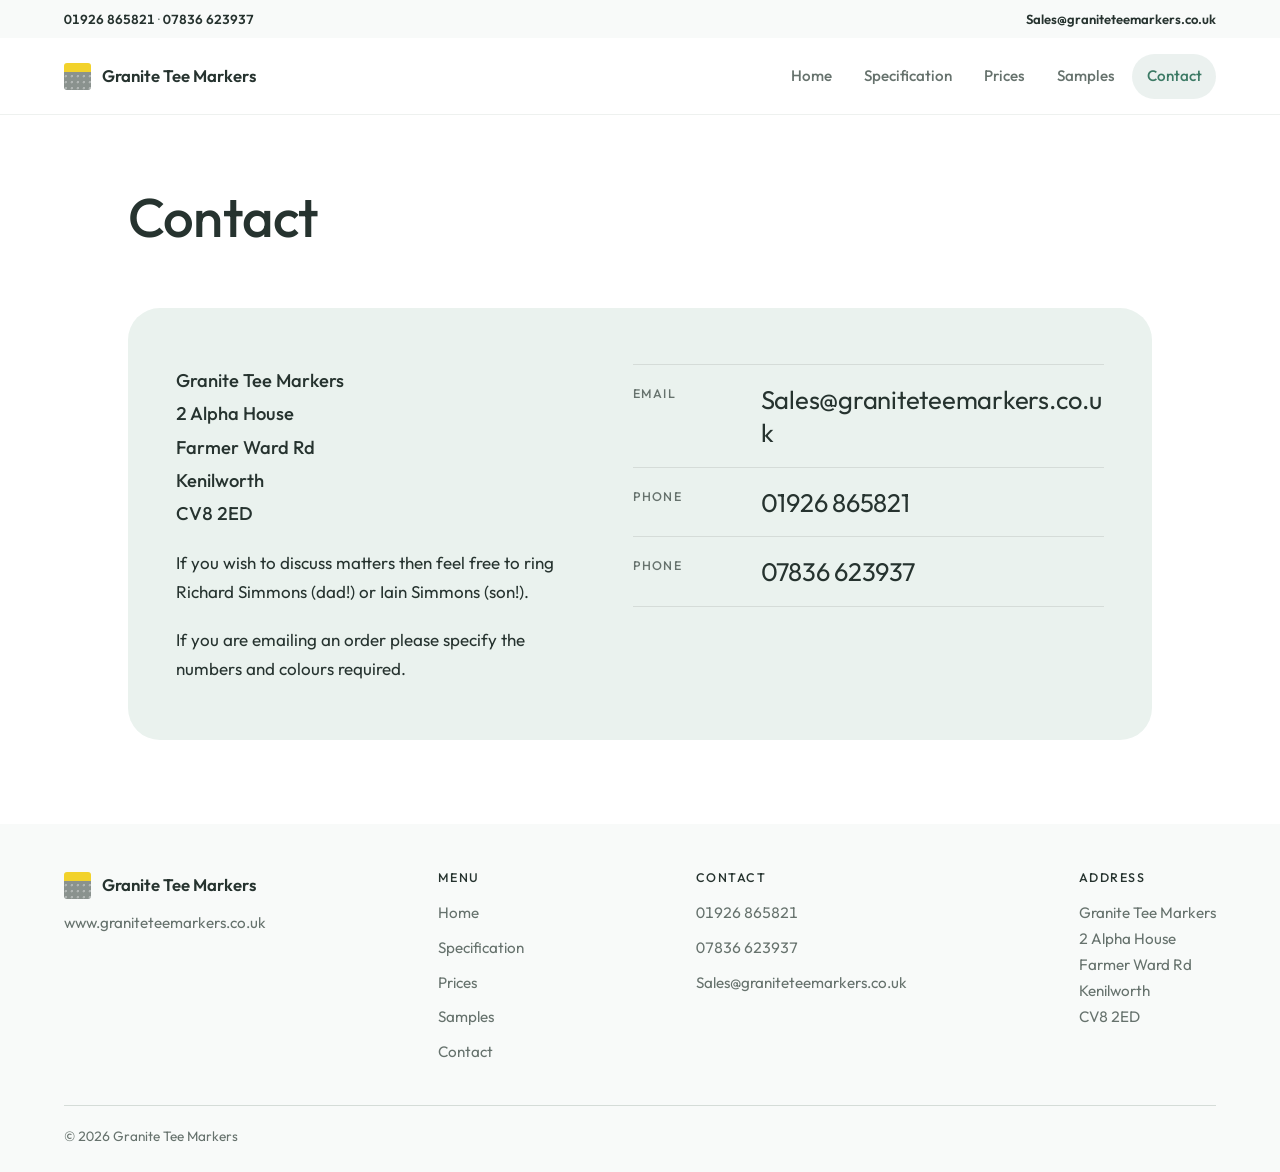
==== contact.html @ 7edc3d74 "Add files via upload" ====
<!doctype html><html lang="en"><head><meta charset="utf-8"><meta name="viewport" content="width=device-width,initial-scale=1,viewport-fit=cover"><title>Contact | Granite Tee Markers</title>
<meta name="description" content="Contact Granite Tee Markers: address, email and telephone. Speak to Richard Simmons or Iain Simmons.">
<meta property="og:title" content="Contact | Granite Tee Markers"><meta property="og:description" content="Contact Granite Tee Markers: address, email and telephone. Speak to Richard Simmons or Iain Simmons."><meta property="og:type" content="website">
<meta property="og:url" content="https://www.graniteteemarkers.co.uk/contact.html"><meta name="twitter:card" content="summary_large_image">
<link rel="preconnect" href="https://fonts.googleapis.com"><link rel="preconnect" href="https://fonts.gstatic.com" crossorigin><link rel="stylesheet" href="https://fonts.googleapis.com/css2?family=Outfit:wght@300;400;500;600&display=swap"><link rel="stylesheet" href="styles.css"></head><body><a class="skip" href="#main">Skip to content</a>
<div class="util"><div class="util-in"><span><a href="tel:01926865821">01926 865821</a> · <a href="tel:07836623937">07836 623937</a></span><a class="mail" href="mailto:Sales@graniteteemarkers.co.uk">Sales@graniteteemarkers.co.uk</a></div></div>
<header class="site-head"><div class="head-in">
<a class="brand" href="index.html" aria-label="Granite Tee Markers, home"><span class="cube" aria-hidden="true"></span><b>Granite Tee Markers</b></a>
<nav class="nav" id="nav" aria-label="Main"><a href="index.html">Home</a><a href="specification.html">Specification</a><a href="prices.html">Prices</a><a href="samples.html">Samples</a><a href="contact.html" aria-current="page">Contact</a></nav>
</div></header><main id="main">
<section class="page-head"><div class="wrap"><div class="in"><h1>Contact</h1></div></div></section>
<section><div class="wrap"><div class="band on-green contact-band"><div class="wrap contact-grid">
<div class="stack">
<address class="addr">Granite Tee Markers<br>2 Alpha House<br>Farmer Ward Rd<br>Kenilworth<br>CV8 2ED</address>
<p>If you wish to discuss matters then feel free to ring Richard Simmons (dad!) or Iain Simmons (son!).</p>
<p>If you are emailing an order please specify the numbers and colours required.</p>
</div>
<div class="contact-list">
<a href="mailto:Sales@graniteteemarkers.co.uk"><span class="k">Email</span><span class="v">Sales@graniteteemarkers.co.uk</span></a>
<a href="tel:01926865821"><span class="k">Phone</span><span class="v">01926 865821</span></a>
<a href="tel:07836623937"><span class="k">Phone</span><span class="v">07836 623937</span></a>
</div>
</div></div></div></section>
</main><footer><div class="wrap foot-grid">
<div class="foot-brand"><a class="brand" href="index.html" aria-label="Granite Tee Markers, home"><span class="cube" aria-hidden="true"></span><b>Granite Tee Markers</b></a>
<p>www.graniteteemarkers.co.uk</p></div>
<nav aria-label="Footer menu"><h2 class="foot-h">Menu</h2><ul><li><a href="index.html">Home</a></li><li><a href="specification.html">Specification</a></li><li><a href="prices.html">Prices</a></li><li><a href="samples.html">Samples</a></li><li><a href="contact.html">Contact</a></li></ul></nav>
<div><h2 class="foot-h">Contact</h2><ul>
<li><a href="tel:01926865821">01926 865821</a></li><li><a href="tel:07836623937">07836 623937</a></li><li><a href="mailto:Sales@graniteteemarkers.co.uk">Sales@graniteteemarkers.co.uk</a></li></ul></div>
<div><h2 class="foot-h">Address</h2><p class="foot-addr">Granite Tee Markers<br>2 Alpha House<br>Farmer Ward Rd<br>Kenilworth<br>CV8 2ED</p></div>
</div>
<div class="wrap copy">© 2026 Granite Tee Markers</div></footer><script src="site.js"></script></body></html>
---- styles.css ----
/* Layout concept: white, airy page with a thin contact bar, soft rounded cards and pill buttons; small, quiet photography.
   The painted granite cube remains the one recurring motif. */
:root{
  --bg:#FFFFFF; --surface:#F8FAF9; --fg:#26332F; --muted:#66726D;
  --line:#EEF1EF; --line-strong:#D5DCD8;
  --green:#EAF2EE; --green-fg:#26332F;
  --accent:#3C7A65; --btn:#3C7A65; --btn-fg:#FFFFFF;
  --granite:#8A928E;
  --paint-white:#F6F6F2; --paint-yellow:#F2D22B; --paint-red:#C9322F; --paint-blue:#2457C5;
  --err:#A3261F;
  --shadow:0 2px 6px rgba(38,51,47,.03),0 18px 40px rgba(38,51,47,.06);
  --font-display:"Outfit",system-ui,-apple-system,"Segoe UI",sans-serif;
  --font-body:"Outfit",system-ui,-apple-system,"Segoe UI",sans-serif;
  --font-mono:"Outfit",system-ui,-apple-system,"Segoe UI",sans-serif;
}
*{box-sizing:border-box}
html{scroll-behavior:smooth;scroll-padding-top:5.5rem}
@media (prefers-reduced-motion:reduce){html{scroll-behavior:auto}*{animation:none!important;transition:none!important}}
body{background:var(--bg);color:var(--fg);font:400 1.0625rem/1.65 var(--font-body);margin:0;padding-inline:1rem}
img{display:block;max-width:100%;height:auto}
a{color:var(--accent);text-underline-offset:.18em}
:focus-visible{outline:3px solid var(--accent);outline-offset:3px;border-radius:2px}
h1,h2,h3{font-family:var(--font-display);font-weight:400;line-height:1.12;text-wrap:balance;margin:0}
h1{font-size:clamp(2.2rem,5.5vw,3.8rem);letter-spacing:-.01em}
h2{font-size:clamp(1.8rem,3.6vw,2.6rem)}
h3{font-size:1.25rem}
p{margin:0}
.wrap{max-width:72rem;margin-inline:auto}
.eyebrow{font:500 .78rem/1 var(--font-mono);letter-spacing:.14em;text-transform:uppercase;color:var(--muted)}
.lede{font-size:1.2rem;color:var(--muted);max-width:34rem}
section{padding-block:clamp(3.5rem,8vw,6.5rem)}
.skip{position:absolute;left:-999px;top:0;background:var(--btn);color:var(--btn-fg);padding:.6rem 1rem;z-index:50}
.skip:focus{left:1rem;top:1rem}

/* buttons */
.btn{display:inline-flex;align-items:center;justify-content:center;gap:.5rem;min-height:3rem;padding:.7rem 1.4rem;border-radius:2px;font:600 1rem/1.2 var(--font-body);text-decoration:none;border:2px solid var(--btn);background:var(--btn);color:var(--btn-fg);cursor:pointer;transition:transform .15s}
.btn:hover{transform:translateY(-1px)}
.btn.ghost{background:transparent;color:var(--fg);border-color:var(--fg)}
.btn.small{min-height:2.5rem;padding:.4rem 1rem;font-size:.95rem}
.on-green .btn{background:var(--green-fg);color:var(--green);border-color:var(--green-fg)}
.on-green .btn.ghost{background:transparent;color:var(--green-fg);border-color:var(--green-fg)}

/* header */
.site-head{position:sticky;top:env(safe-area-inset-top,0px);z-index:20;margin-inline:-1rem;padding-inline:1rem;background:var(--bg);border-bottom:1px solid var(--line)}
.head-in{display:flex;align-items:center;gap:1rem;min-height:4.25rem;max-width:72rem;margin-inline:auto}
.brand{display:flex;align-items:center;gap:.7rem;text-decoration:none;color:var(--fg);margin-right:auto;min-width:0}
.cube{--cap:var(--paint-yellow);flex:none;width:1.7rem;height:1.7rem;background:
  radial-gradient(circle at 30% 70%,#ffffff55 0 1px,transparent 1.5px) 0 0/6px 6px,var(--granite);
  border-top:.6rem solid var(--cap);border-radius:2px}
.brand b{font:400 1.1rem/1.1 var(--font-display);letter-spacing:.01em}
.nav{display:flex;gap:1.5rem;align-items:center}
.nav a{color:var(--fg);text-decoration:none;font-weight:500;font-size:.98rem;padding-block:.5rem}
.nav a:hover{text-decoration:underline;text-underline-offset:.3em}
.menu-btn{display:none;min-height:2.5rem;padding:.3rem .8rem;background:transparent;color:var(--fg);border:1px solid var(--line);border-radius:2px;font:600 .95rem var(--font-body);cursor:pointer}
@media (max-width:64rem){
  .menu-btn{display:inline-block}
  .nav{position:absolute;left:0;right:0;top:100%;background:var(--bg);border-bottom:1px solid var(--line);flex-direction:column;align-items:stretch;gap:0;padding:.5rem 1rem 1rem;display:none}
  .nav.open{display:flex}
  .nav a{padding:.8rem 0;border-bottom:1px solid var(--line)}
  .head-cta .long{display:none}
}
@media (min-width:64.01rem){.head-cta .short{display:none}}

/* hero */
.hero{padding-block:clamp(2.5rem,6vw,4.5rem) clamp(3rem,6vw,5rem)}
.hero-grid{display:grid;grid-template-columns:minmax(0,5fr) minmax(0,7fr);gap:clamp(1.5rem,4vw,3.5rem);align-items:center}
.hero-copy{display:flex;flex-direction:column;gap:1.5rem}
.hero-copy .actions{display:flex;flex-wrap:wrap;gap:.75rem}
.hero-fig{margin:0}
.hero-fig img{width:100%;aspect-ratio:4/3;object-fit:cover;border-radius:2px}
figcaption{font:400 .85rem/1.4 var(--font-mono);color:var(--muted);margin-top:.6rem}
.hero-contact{display:flex;flex-wrap:wrap;gap:.4rem 1.5rem;font:500 .95rem var(--font-mono)}
.hero-contact a{color:var(--fg)}
@media (max-width:52rem){.hero-grid{grid-template-columns:minmax(0,1fr)}}

/* intro */
.intro-grid{display:grid;grid-template-columns:minmax(0,6fr) minmax(0,5fr);gap:clamp(2rem,5vw,5rem);align-items:start}
.intro-grid .text{display:flex;flex-direction:column;gap:1.2rem;max-width:36rem}
.dim{border:1px solid var(--line);background:var(--surface);padding:1.6rem;display:flex;flex-direction:column;gap:1rem}
.dim .big{font:500 clamp(1.7rem,3.5vw,2.4rem)/1.1 var(--font-mono);letter-spacing:-.02em}
.dim .cubes{display:flex;gap:.9rem;align-items:flex-end}
.dim .cube{width:2.6rem;height:2.6rem;border-top-width:.9rem}
@media (max-width:52rem){.intro-grid{grid-template-columns:minmax(0,1fr)}}

/* benefits */
.head-block{display:flex;flex-direction:column;gap:.9rem;margin-bottom:2.5rem;max-width:40rem}
.benefits{list-style:none;margin:0;padding:0;border-top:1px solid var(--fg)}
.benefits li{display:grid;grid-template-columns:minmax(0,4fr) minmax(0,7fr);gap:1rem 3rem;padding-block:1.4rem;border-bottom:1px solid var(--line)}
.benefits h3{font-size:1.35rem}
.benefits p{color:var(--muted);max-width:38rem}
@media (max-width:44rem){.benefits li{grid-template-columns:minmax(0,1fr);gap:.4rem}}

/* colours */
.swatches{display:grid;grid-template-columns:repeat(4,minmax(0,1fr));gap:1rem;list-style:none;margin:0;padding:0}
.sw{background:var(--surface);border:1px solid var(--line);display:flex;flex-direction:column}
.sw .pic{aspect-ratio:1;overflow:hidden;background:var(--line);position:relative}
.sw .pic img{width:100%;height:100%;object-fit:cover}
.sw .meta{padding:1rem;display:flex;flex-direction:column;gap:.3rem}
.sw .name{display:flex;align-items:center;gap:.6rem;font-weight:700}
.chip{width:1rem;height:1rem;border-radius:50%;border:1px solid var(--fg);flex:none}
.sw small{color:var(--muted);font-size:.9rem;line-height:1.4}
.ph{display:flex;align-items:center;justify-content:center;text-align:center;padding:1rem;height:100%;color:var(--muted);font:400 .85rem/1.4 var(--font-mono);background:
  repeating-linear-gradient(135deg,transparent 0 10px,color-mix(in srgb,var(--line) 70%,transparent) 10px 11px),var(--surface);border:1.5px dashed var(--granite)}
.note{margin-top:1.5rem;color:var(--muted);font-size:.98rem}
@media (max-width:60rem){.swatches{grid-template-columns:repeat(2,minmax(0,1fr))}}

/* gallery */
.gallery{display:grid;grid-template-columns:minmax(0,7fr) minmax(0,5fr);gap:1rem}
.gallery figure{margin:0;display:flex;flex-direction:column}
.gallery .frame{aspect-ratio:4/3;overflow:hidden;background:var(--line)}
.gallery .frame img{width:100%;height:100%;object-fit:cover}
.gallery .stack{display:grid;gap:1rem;grid-template-rows:1fr 1fr}
.gallery .stack .frame{aspect-ratio:auto;height:100%;min-height:12rem}
@media (max-width:48rem){.gallery{grid-template-columns:minmax(0,1fr)}}

/* more than */
.band{background:var(--green);color:var(--green-fg);margin-inline:-1rem;padding-inline:1rem}
.band .eyebrow{color:color-mix(in srgb,var(--green-fg) 70%,transparent)}
.band-grid{display:grid;grid-template-columns:minmax(0,5fr) minmax(0,6fr);gap:clamp(2rem,5vw,4rem);align-items:center}
.band p{max-width:32rem}
.band .stack{display:flex;flex-direction:column;gap:1.2rem}
.band .ph{background:repeating-linear-gradient(135deg,transparent 0 10px,#ffffff14 10px 11px),#0D2B23;border-color:#6E8C80;color:#C2D3CB;aspect-ratio:4/3}
@media (max-width:52rem){.band-grid{grid-template-columns:minmax(0,1fr)}}

/* pricing */
.price-grid{display:grid;grid-template-columns:minmax(0,5fr) minmax(0,6fr);gap:clamp(1.5rem,4vw,3rem);align-items:start}
dl.spec{margin:0;border-top:1px solid var(--fg)}
dl.spec div{display:grid;grid-template-columns:minmax(0,9rem) minmax(0,1fr);gap:1rem;padding-block:1rem;border-bottom:1px solid var(--line)}
dl.spec dt{font:500 .78rem/1.6 var(--font-mono);letter-spacing:.1em;text-transform:uppercase;color:var(--muted)}
dl.spec dd{margin:0}
.panel{background:var(--surface);border:1px solid var(--line);padding:clamp(1.2rem,3vw,2rem);display:flex;flex-direction:column;gap:1.4rem}
.single{display:flex;align-items:baseline;justify-content:space-between;gap:1rem;flex-wrap:wrap;border-bottom:1px solid var(--line);padding-bottom:1.2rem}
.single .amt{font:400 3rem/1 var(--font-display)}
.single span{color:var(--muted)}
.tbl-wrap{overflow-x:auto}
table{width:100%;border-collapse:collapse;font-variant-numeric:tabular-nums;min-width:20rem}
caption{text-align:left;font:500 .78rem/1.6 var(--font-mono);letter-spacing:.1em;text-transform:uppercase;color:var(--muted);padding-bottom:.6rem}
th,td{padding:.6rem .4rem;text-align:left;border-bottom:1px solid var(--line)}
td.n,th.n{text-align:right;font-family:var(--font-mono)}
tfoot td{font-weight:700;border-bottom:0;border-top:2px solid var(--fg)}
.small-note{font-size:.92rem;color:var(--muted)}
@media (max-width:52rem){.price-grid{grid-template-columns:minmax(0,1fr)}}

/* forms */
.forms{display:grid;grid-template-columns:repeat(2,minmax(0,1fr));gap:1.25rem;align-items:start}
.card-form{background:var(--surface);border:1px solid var(--line);padding:clamp(1.2rem,3vw,2rem);display:flex;flex-direction:column;gap:1.1rem}
.card-form .sub{color:var(--muted);font-size:.98rem}
.field{display:flex;flex-direction:column;gap:.35rem}
label,legend{font-weight:600;font-size:.95rem}
.req{color:var(--muted);font-weight:400}
input[type=text],input[type=email],input[type=tel],input[type=number],textarea{width:100%;min-height:3rem;padding:.65rem .8rem;font:400 1rem var(--font-body);color:var(--fg);background:var(--bg);border:1.5px solid var(--granite);border-radius:2px}
textarea{min-height:6rem;resize:vertical}
input[aria-invalid=true],textarea[aria-invalid=true]{border-color:var(--err);border-width:2px}
.err{color:var(--err);font-size:.9rem;font-weight:500}
fieldset{border:0;padding:0;margin:0;min-width:0}
.checks{display:grid;grid-template-columns:repeat(auto-fit,minmax(8rem,1fr));gap:.5rem;margin-top:.4rem}
.checks label{display:flex;align-items:center;gap:.6rem;min-height:3rem;padding:.4rem .7rem;border:1.5px solid var(--granite);border-radius:2px;font-weight:500;background:var(--bg);cursor:pointer}
.checks input{width:1.25rem;height:1.25rem;accent-color:var(--accent);margin:0}
.summary{border:2px solid var(--err);padding:.8rem 1rem;color:var(--err);font-size:.95rem}
.summary ul{margin:.4rem 0 0;padding-left:1.2rem}
.result{display:flex;flex-direction:column;gap:1rem}
.result pre{margin:0;white-space:pre-wrap;overflow-wrap:anywhere;font:400 .88rem/1.55 var(--font-mono);background:var(--bg);border:1px solid var(--line);padding:1rem}
.result .row{display:flex;flex-wrap:wrap;gap:.6rem}
@media (max-width:60rem){.forms{grid-template-columns:minmax(0,1fr)}}

/* contact + footer */
.contact-grid{display:grid;grid-template-columns:minmax(0,5fr) minmax(0,6fr);gap:clamp(2rem,5vw,4rem);align-items:start}
.contact-list{display:flex;flex-direction:column;border-top:1px solid var(--green-fg)}
.contact-list a,.contact-list div{display:grid;grid-template-columns:minmax(0,7rem) minmax(0,1fr);gap:1rem;padding-block:1.1rem;border-bottom:1px solid color-mix(in srgb,var(--green-fg) 35%,transparent);color:var(--green-fg);text-decoration:none}
.contact-list .k{font:500 .78rem/1.8 var(--font-mono);letter-spacing:.1em;text-transform:uppercase;opacity:.75}
.contact-list .v{font:400 clamp(1.15rem,3vw,1.6rem)/1.3 var(--font-display);overflow-wrap:anywhere}
.contact-list a:hover .v{text-decoration:underline;text-underline-offset:.2em}
.band .on-green-actions{display:flex;flex-wrap:wrap;gap:.75rem}
@media (max-width:52rem){.contact-grid{grid-template-columns:minmax(0,1fr)}}
footer{padding-block:2rem;color:var(--muted);font-size:.92rem}
footer .wrap{display:flex;flex-wrap:wrap;gap:.5rem 2rem;justify-content:space-between}

:root,:root[data-theme="dark"]{color-scheme:light}
.tint{background:var(--surface);margin-inline:-1rem;padding-inline:1rem;border-block:1px solid var(--line)}
.page-head{padding-block:clamp(2.5rem,6vw,4.5rem) 0}
.page-head .in{display:flex;flex-direction:column;gap:1.1rem;max-width:44rem}
.prose{display:flex;flex-direction:column;gap:1.2rem;max-width:38rem}
.statement{font:400 clamp(1.7rem,3.8vw,2.7rem)/1.18 var(--font-display);max-width:42rem;text-wrap:balance}
.fig{margin:0}
.fig .frame{aspect-ratio:4/3;overflow:hidden;background:var(--line)}
.fig .frame img{width:100%;height:100%;object-fit:cover}
.journey{list-style:none;margin:0;padding:0;border-top:1px solid var(--fg)}
.journey a{display:grid;grid-template-columns:3rem minmax(0,4fr) minmax(0,7fr) 1.5rem;gap:.5rem 1.5rem;align-items:baseline;padding-block:1.3rem;border-bottom:1px solid var(--line);text-decoration:none;color:var(--fg)}
.journey a:hover h3{text-decoration:underline;text-underline-offset:.2em}
.journey .n{font:500 .85rem var(--font-mono);color:var(--muted)}
.journey p{color:var(--muted)}
.journey .arr{color:var(--accent);font-weight:700}
@media (max-width:44rem){.journey a{grid-template-columns:2.2rem minmax(0,1fr)}.journey p{grid-column:2}.journey .arr{display:none}}
.pager{display:flex;justify-content:space-between;gap:1rem;flex-wrap:wrap;border-top:1px solid var(--fg);margin-top:clamp(3rem,6vw,5rem);padding-block:1.5rem 0}
.pager a{display:flex;flex-direction:column;gap:.25rem;text-decoration:none;color:var(--fg);min-width:0}
.pager .k{font:500 .78rem var(--font-mono);letter-spacing:.1em;text-transform:uppercase;color:var(--muted)}
.pager .t{font:400 1.4rem/1.2 var(--font-display)}
.pager a:hover .t{text-decoration:underline;text-underline-offset:.2em}
.pager .next{text-align:right;margin-left:auto}
.points{list-style:none;margin:0;padding:0;border-top:1px solid var(--fg)}
.points li{padding-block:1rem;border-bottom:1px solid var(--line);font-weight:600;display:flex;gap:.8rem;align-items:baseline}
.points li::before{content:"";flex:none;width:.7rem;height:.7rem;background:var(--granite);border-top:.25rem solid var(--paint-yellow);translate:0 .05rem}
.foot-nav{display:flex;flex-wrap:wrap;gap:.3rem 1.4rem}
.foot-nav a{color:var(--muted)}
section.tight{padding-block:clamp(2.5rem,6vw,4.5rem)}

/* ---- soft modern overrides ---- */
body{font-size:1rem;line-height:1.7;font-variant-numeric:tabular-nums}
h1,h2,h3{font-weight:700;letter-spacing:-.02em;line-height:1.15}
h1{font-size:clamp(2rem,4.6vw,3.2rem)}
h2{font-size:clamp(1.5rem,3vw,2.05rem)}
h3{font-size:1.15rem}
.lede{font-size:1.1rem}
.eyebrow{font:600 .75rem/1 var(--font-body);letter-spacing:.1em;color:var(--accent)}
.btn{border:0;border-radius:999px;min-height:3rem;padding:.7rem 1.6rem;font-weight:600;box-shadow:0 1px 2px rgba(18,36,30,.12)}
.btn.small{min-height:2.6rem;padding:.4rem 1.2rem}
.btn.ghost{background:transparent;color:var(--fg);border:1.5px solid var(--line-strong);box-shadow:none}
.on-green .btn{background:var(--green-fg);color:var(--green)}
.on-green .btn.ghost{background:transparent;color:var(--green-fg);border:1.5px solid color-mix(in srgb,var(--green-fg) 55%,transparent)}
.util{background:var(--surface);margin-inline:-1rem;padding-inline:1rem;font-size:.85rem;color:var(--muted)}
.util-in{max-width:72rem;margin-inline:auto;display:flex;justify-content:space-between;align-items:center;gap:.5rem 1rem;flex-wrap:wrap;min-height:2.4rem}
.util a{color:var(--fg);font-weight:600;text-decoration:none}
.util a:hover{text-decoration:underline}
@media (max-width:40rem){.util a.mail{display:none}}
.site-head{border-bottom:1px solid var(--line)}
.brand b{font:800 1.05rem/1.1 var(--font-display);letter-spacing:-.01em}
.nav a{font-weight:600;font-size:.95rem;color:var(--muted);text-decoration:none}
.nav a:hover,.nav a[aria-current=page]{color:var(--fg);text-decoration:none}
.nav a[aria-current=page]{box-shadow:inset 0 -2px 0 var(--accent)}
.cube{border-radius:3px}
.hero{padding-block:clamp(2rem,5vw,3.5rem) clamp(2rem,5vw,3.5rem)}
.hero-grid{grid-template-columns:minmax(0,7fr) minmax(0,4fr);gap:clamp(1.5rem,4vw,4rem)}
.hero-fig img{aspect-ratio:1/1;object-fit:cover;object-position:42% 66%;border-radius:24px;box-shadow:var(--shadow)}
.hero-fig figcaption{font:400 .8rem/1.4 var(--font-body);color:var(--muted)}
figcaption{font:400 .8rem/1.4 var(--font-body);color:var(--muted)}
@media (max-width:52rem){.hero-grid{grid-template-columns:minmax(0,1fr)}.hero-fig{max-width:22rem}}
.tint{background:var(--surface);max-width:76rem;margin-inline:auto;border:0;border-radius:28px;padding-inline:clamp(1rem,4vw,3rem)}
.band{background:var(--green);max-width:76rem;margin-inline:auto;border-radius:28px;padding-inline:clamp(1rem,4vw,3rem)}
.dim{background:var(--surface);border:0;border-radius:20px}
.tint .dim{background:var(--bg)}
.dim .big{font-weight:700;letter-spacing:-.02em}
.panel,.card-form{background:var(--bg);border:1px solid var(--line);border-radius:24px;box-shadow:var(--shadow)}
.single .amt{font-weight:700;letter-spacing:-.02em}
.single{border-bottom-color:var(--line)}
tfoot td{border-top:2px solid var(--fg)}
caption,dl.spec dt{font:600 .75rem/1.6 var(--font-body);letter-spacing:.1em;color:var(--muted)}
dl.spec{background:var(--bg);border:1px solid var(--line);border-radius:20px;padding:.25rem 1.4rem}
dl.spec div:last-child{border-bottom:0}
.statement{font-weight:700;letter-spacing:-.025em}
.points{border:0;display:grid;grid-template-columns:repeat(auto-fit,minmax(15rem,1fr));gap:.75rem}
.points li{background:var(--bg);border:1px solid var(--line);border-radius:16px;padding:1.1rem 1.2rem}
.sw{background:var(--bg);border:1px solid var(--line);border-radius:20px;overflow:hidden;box-shadow:var(--shadow)}
.sw .pic{aspect-ratio:16/10}
.fig .frame,.gallery .frame{border-radius:20px;aspect-ratio:3/2}
.fig{max-width:30rem}
.ph{border:0;border-radius:20px;background:var(--surface);color:var(--muted);font:500 .8rem/1.5 var(--font-body)}
.sw .pic .ph{border-radius:0}
.band .ph{background:color-mix(in srgb,var(--green-fg) 9%,var(--green));color:color-mix(in srgb,var(--green-fg) 75%,transparent);aspect-ratio:3/2;max-width:26rem}
.band .eyebrow{color:color-mix(in srgb,var(--green-fg) 72%,transparent)}
.journey{border:0;display:grid;grid-template-columns:repeat(4,minmax(0,1fr));gap:1rem}
.journey a{display:flex;flex-direction:column;align-items:flex-start;gap:.6rem;height:100%;padding:1.4rem;border:1px solid var(--line);border-radius:20px;background:var(--bg);box-shadow:var(--shadow);transition:transform .15s}
.journey a:hover{transform:translateY(-2px)}
.journey .n{font:700 .8rem var(--font-body);color:var(--accent)}
.journey .arr{display:inline;margin-top:auto}
@media (max-width:64rem){.journey{grid-template-columns:repeat(2,minmax(0,1fr))}}
@media (max-width:34rem){.journey{grid-template-columns:minmax(0,1fr)}}
.pager{border-top:1px solid var(--line)}
.pager .t{font-weight:700;font-size:1.15rem}
input[type=text],input[type=email],input[type=tel],input[type=number],textarea{background:var(--bg);border:1.5px solid var(--line-strong);border-radius:12px}
.checks label{background:var(--bg);border:1.5px solid var(--line-strong);border-radius:12px}
.summary{border-radius:12px}
.contact-list .v{font-weight:600;letter-spacing:-.01em}
footer{background:var(--surface);margin-inline:-1rem;padding-inline:1rem;margin-top:2rem}
.foot-nav a{text-decoration:none}
.blockdraw{height:100%;display:flex;align-items:center;justify-content:center;background:var(--surface)}
.blockdraw .cube{width:4rem;height:4rem;border-top-width:1.4rem}
.journey h2{font-size:1.15rem}
td.n{font-family:var(--font-body)}

/* ---- lighter, softer palette ---- */
.btn{box-shadow:none}
.on-green .btn{background:var(--btn);color:var(--btn-fg)}
.on-green .btn.ghost{background:transparent;color:var(--fg);border:1.5px solid var(--line-strong)}
.band .eyebrow{color:var(--muted)}
.contact-list,.contact-list a,.contact-list div{border-color:var(--line-strong)}
.contact-list a,.contact-list div{color:var(--fg)}
.contact-list .k{color:var(--muted);opacity:1}
input[type=text],input[type=email],input[type=tel],input[type=number],textarea,.checks label{border-color:var(--granite)}
.hero-fig img,.sw,.panel,.card-form,.journey a{box-shadow:var(--shadow)}
.journey{grid-template-columns:repeat(auto-fit,minmax(14rem,1fr))}

/* ---- softer type, shapes and motion ---- */
body{font-size:1.0625rem;line-height:1.7;color:var(--fg)}
h1,h2,h3,.statement,.journey h2{font-weight:500;letter-spacing:-.015em}
h1{font-size:clamp(2.1rem,4.8vw,3.4rem);line-height:1.12}
.eyebrow,.journey .n,caption,dl.spec dt{font-weight:500}
.brand b{font-weight:600;letter-spacing:0}
.btn,.nav a{font-weight:500}
.sw .name,.points li{font-weight:500}
th{font-weight:500}
tfoot td{font-weight:600}
.single .amt,.dim .big,.pager .t,.contact-list .v{font-weight:400}
.pager .t{font-size:1.2rem}
.site-head{background:color-mix(in srgb,var(--bg) 82%,transparent);-webkit-backdrop-filter:blur(14px);backdrop-filter:blur(14px);border-bottom-color:var(--line)}
.tint,.band{border-radius:32px}
.panel,.card-form{border-radius:28px;border-color:var(--line)}
.dim,.sw,.journey a{border-radius:24px}
.points li,.fig .frame,.gallery .frame{border-radius:22px}
.hero-fig{border-radius:30px;overflow:hidden;box-shadow:var(--shadow)}
.hero-fig img{border-radius:0;box-shadow:none}
input[type=text],input[type=email],input[type=tel],input[type=number],textarea,.checks label{border-radius:16px}
.btn,.pager a,.contact-list a{transition-property:transform,box-shadow,background-color,padding;transition-duration:.3s;transition-timing-function:cubic-bezier(.2,.7,.2,1)}

/* hover */
.btn:hover{transform:translateY(-2px);box-shadow:0 10px 22px color-mix(in srgb,var(--btn) 28%,transparent);background:color-mix(in srgb,var(--btn) 88%,#000)}
.btn.ghost:hover{background:var(--surface);box-shadow:none}
.nav a{position:relative}
.nav a::after{content:"";position:absolute;left:0;right:0;bottom:.1rem;height:2px;border-radius:2px;background:var(--accent);transform:scaleX(0);transform-origin:left;transition:transform .35s cubic-bezier(.2,.7,.2,1)}
.nav a:hover::after,.nav a[aria-current=page]::after{transform:scaleX(1)}
.nav a[aria-current=page]{box-shadow:none}
.brand .cube{transition:transform .4s cubic-bezier(.2,.7,.2,1)}
.brand:hover .cube{transform:rotate(-10deg) scale(1.1)}
.journey a,.sw,.points li{position:relative;overflow:hidden;transition:transform .35s cubic-bezier(.2,.7,.2,1),box-shadow .35s}
.journey a:hover,.sw:hover,.points li:hover{transform:translateY(-4px);box-shadow:0 4px 10px rgba(38,51,47,.04),0 24px 48px rgba(38,51,47,.09)}
.journey a::after,.sw::after,.points li::after{content:"";position:absolute;inset:0;pointer-events:none;opacity:0;transition:opacity .35s;background:radial-gradient(16rem circle at var(--mx,50%) var(--my,0%),color-mix(in srgb,var(--accent) 11%,transparent),transparent 65%)}
.journey a:hover::after,.sw:hover::after,.points li:hover::after{opacity:1}
.journey .arr{transition:transform .35s cubic-bezier(.2,.7,.2,1)}
.journey a:hover .arr{transform:translateX(8px)}
.sw .pic img,.fig .frame img,.hero-fig img{transition:transform .9s cubic-bezier(.2,.7,.2,1)}
.sw:hover .pic img,.fig:hover .frame img,.hero-fig:hover img{transform:scale(1.05)}
tbody tr{transition:background-color .25s}
tbody tr:hover{background:var(--surface)}
dl.spec div{transition:background-color .25s}
dl.spec div:hover{background:var(--surface)}
.checks label{transition:background-color .2s,border-color .2s}
.checks label:hover{background:var(--surface)}
input[type=text],input[type=email],input[type=tel],input[type=number],textarea{transition:border-color .2s,box-shadow .25s}
input:focus,textarea:focus{border-color:var(--accent);box-shadow:0 0 0 4px color-mix(in srgb,var(--accent) 16%,transparent)}
.pager .next:hover{transform:translateX(5px)}
.pager .prev:hover{transform:translateX(-5px)}
.contact-list a:hover{padding-left:.9rem;background:color-mix(in srgb,var(--bg) 55%,transparent)}
.foot-nav a{transition:color .2s}
.foot-nav a:hover{color:var(--fg)}

/* entrance */
@keyframes rise{from{opacity:0;translate:0 16px}to{opacity:1;translate:0 0}}
.hero-copy>*,.hero-fig,.page-head .in>*{animation:rise .8s cubic-bezier(.2,.7,.2,1) both}
.hero-copy>:nth-child(2),.page-head .in>:nth-child(2){animation-delay:.12s}
.hero-fig{animation-delay:.2s}


/* ---- Pinseeker-style layout: contact bar, dropdown nav, full-width hero, product rail, tiles, multi-column footer ---- */
.util{font-size:.82rem}
.head-in{min-height:4.75rem}
.nav{gap:.4rem}
.nav>a,.has-sub>a{padding:.6rem .9rem;border-radius:999px;transition:background-color .25s,color .25s}
.nav>a:hover,.has-sub>a:hover,.has-sub:focus-within>a{background:var(--surface);color:var(--fg)}
.nav>a::after,.has-sub>a::after{display:none}
.nav a[aria-current=page]{color:var(--accent);background:color-mix(in srgb,var(--accent) 9%,transparent)}
.has-sub{position:relative}
.has-sub>a::before{content:"";display:inline-block;width:.38rem;height:.38rem;margin-right:.45rem;border-right:1.5px solid currentColor;border-bottom:1.5px solid currentColor;rotate:45deg;translate:0 -.15rem;order:2;float:right;margin:.45rem 0 0 .5rem}
.sub{position:absolute;left:0;top:calc(100% + .4rem);min-width:15rem;padding:.5rem;background:var(--bg);border:1px solid var(--line);border-radius:20px;box-shadow:0 24px 48px rgba(38,51,47,.1);display:flex;flex-direction:column;opacity:0;visibility:hidden;translate:0 6px;transition:opacity .25s,translate .25s,visibility .25s}
.has-sub::after{content:"";position:absolute;left:0;right:0;top:100%;height:.6rem}
.has-sub:hover .sub,.has-sub:focus-within .sub{opacity:1;visibility:visible;translate:0 0}
.sub a{padding:.65rem .9rem;border-radius:12px;color:var(--fg);text-decoration:none;font-weight:400}
.sub a:hover{background:var(--surface)}
@media (max-width:64rem){
  .has-sub>a::before{display:none}
  .sub{position:static;opacity:1;visibility:visible;translate:none;border:0;box-shadow:none;padding:0 0 0 1rem;min-width:0;background:transparent}
  .nav>a,.has-sub>a{border-radius:0;padding:.8rem 0}
  .has-sub::after{display:none}
  .nav a[aria-current=page]{background:transparent}
}

/* hero */
.hero-full{position:relative;margin-inline:-1rem;min-height:clamp(26rem,48vw,34rem);display:flex;align-items:center;overflow:hidden;padding-block:3rem 4.5rem;isolation:isolate}
.hero-full .bg{position:absolute;inset:0;width:100%;height:100%;object-fit:cover;object-position:50% 56%;z-index:-2;animation:slowzoom 18s ease-out both}
.hero-full::before{content:"";position:absolute;inset:0;z-index:-1;background:linear-gradient(90deg,rgba(255,255,255,.96) 0%,rgba(255,255,255,.86) 38%,rgba(255,255,255,.35) 70%,rgba(255,255,255,.1) 100%)}
@keyframes slowzoom{from{scale:1.06}to{scale:1}}
.hero-full .wrap{width:100%;padding-inline:1rem}
.hero-card{max-width:36rem;display:flex;flex-direction:column;gap:1.6rem}
@media (max-width:40rem){.hero-full::before{background:linear-gradient(180deg,rgba(255,255,255,.93),rgba(255,255,255,.8))}}
.scroll-cue{position:absolute;left:50%;bottom:1.1rem;translate:-50% 0;display:flex;flex-direction:column;align-items:center;gap:.4rem;color:var(--muted);font-size:.75rem;letter-spacing:.14em;text-transform:uppercase;text-decoration:none}
.scroll-cue i{width:1px;height:1.8rem;background:linear-gradient(var(--muted),transparent);animation:cue 1.8s ease-in-out infinite;transform-origin:top}
@keyframes cue{0%{scale:1 0}50%{scale:1 1}100%{scale:1 0;transform-origin:bottom}}

/* product rail */
.row-head{display:flex;align-items:center;justify-content:space-between;gap:1rem;margin-bottom:1.6rem}
.arrows{display:flex;gap:.5rem}
.arrow{width:2.9rem;height:2.9rem;border-radius:50%;border:1.5px solid var(--line-strong);background:var(--bg);color:var(--fg);font:500 1.1rem var(--font-body);cursor:pointer;transition:background-color .25s,transform .25s,border-color .25s}
.arrow:hover{background:var(--surface);transform:translateY(-2px);border-color:var(--accent)}
.rail{list-style:none;margin:0;padding:.4rem .2rem 1.6rem;display:flex;gap:1.1rem;overflow-x:auto;scroll-snap-type:x mandatory;scrollbar-width:none;scroll-padding-inline:.2rem}
.rail::-webkit-scrollbar{display:none}
.pcard{flex:0 0 min(15.5rem,72%);scroll-snap-align:start;background:var(--bg);border:1px solid var(--line);border-radius:26px;overflow:hidden;box-shadow:var(--shadow);transition:transform .35s cubic-bezier(.2,.7,.2,1),box-shadow .35s}
.pcard:hover{transform:translateY(-4px);box-shadow:0 4px 10px rgba(38,51,47,.04),0 24px 48px rgba(38,51,47,.09)}
.pimg{display:block;aspect-ratio:1/1;overflow:hidden;background:var(--surface)}
.pimg img{width:100%;height:100%;object-fit:cover;transition:transform .9s cubic-bezier(.2,.7,.2,1)}
.pcard:hover .pimg img{transform:scale(1.06)}
.pimg .blockdraw .cube{width:4.5rem;height:4.5rem;border-top-width:1.5rem}
.pbody{padding:1.1rem 1.3rem 1.3rem;display:flex;flex-direction:column;gap:.35rem}
.pbody h3{display:flex;align-items:center;gap:.6rem;font-size:1.15rem}
.price{color:var(--muted);margin:0}
.more{font-weight:500;text-decoration:none;color:var(--accent);margin-top:.4rem;width:fit-content}
.more span{display:inline-block;transition:transform .3s}
.more:hover span{transform:translateX(5px)}
.more:hover{text-decoration:underline;text-underline-offset:.25em}

/* tiles */
.tiles{list-style:none;margin:0;padding:0;display:grid;grid-template-columns:repeat(auto-fit,minmax(15rem,1fr));gap:1rem}
.tile{background:var(--bg);border:1px solid var(--line);border-radius:26px;padding:1.8rem;display:flex;flex-direction:column;gap:.8rem;transition:transform .35s cubic-bezier(.2,.7,.2,1),box-shadow .35s}
.tile:hover{transform:translateY(-4px);box-shadow:0 24px 48px rgba(38,51,47,.08)}
.tile p{color:var(--muted)}
.tile .more{margin-top:auto;padding-top:.6rem}

/* split + CTA */
.split{display:grid;grid-template-columns:minmax(0,1fr) minmax(0,1fr);gap:clamp(2rem,5vw,4rem);align-items:center}
.split .fig{justify-self:end;width:100%}
@media (max-width:52rem){.split{grid-template-columns:minmax(0,1fr)}.split .fig{justify-self:start}}
.cta{display:flex;align-items:center;justify-content:space-between;gap:1.5rem 2rem;flex-wrap:wrap}
.cta a:not(.btn){color:var(--fg)}

/* footer */
footer{background:var(--surface);margin-top:3rem;padding-block:3rem 1.5rem;color:var(--muted)}
.foot-grid{display:grid;grid-template-columns:minmax(0,1.3fr) repeat(3,minmax(0,1fr));gap:2rem}
@media (max-width:52rem){.foot-grid{grid-template-columns:repeat(2,minmax(0,1fr))}}
@media (max-width:30rem){.foot-grid{grid-template-columns:minmax(0,1fr)}}
.foot-h{font:500 .78rem/1 var(--font-body);letter-spacing:.12em;text-transform:uppercase;color:var(--fg);margin-bottom:1rem}
footer ul{list-style:none;margin:0;padding:0;display:flex;flex-direction:column;gap:.55rem;font-size:.95rem}
footer a{color:var(--muted);text-decoration:none;overflow-wrap:anywhere}
footer a:hover{color:var(--accent);text-decoration:underline;text-underline-offset:.25em}
.foot-brand .brand b{color:var(--fg)}
.foot-brand p{margin-top:.7rem;font-size:.95rem}
.copy{margin-top:2.5rem;padding-top:1.2rem;border-top:1px solid var(--line-strong);font-size:.85rem;display:block}

.has-sub>a{display:inline-flex;align-items:center;gap:.45rem}
.has-sub>a::before{float:none;margin:0;order:2;translate:0 -.12rem}

.fig.wide{max-width:46rem}

.figstack{display:grid;gap:1.4rem;justify-self:end;width:100%;max-width:30rem}
.figstack .fig{max-width:none}
@media (max-width:52rem){.figstack{justify-self:start}}

/* colour options without images */
.swatches .sw{box-shadow:none}
.swatches .sw .meta{padding:1.2rem 1.3rem}
.swatches .sw .chip{width:1.4rem;height:1.4rem}
.swatches .sw .name{font-size:1.1rem}

/* ---- five-page version ---- */
.visually-hidden{position:absolute;width:1px;height:1px;overflow:hidden;clip:rect(0 0 0 0);white-space:nowrap}
.narrow{max-width:36rem}
.points.one{grid-template-columns:minmax(0,1fr)}
.specs{display:flex;flex-direction:column;gap:2.2rem}
.specs h2{font-size:1.4rem}
.rals{list-style:none;margin:.4rem 0 0;padding:0;display:grid;gap:.6rem}
.rals li{display:flex;flex-wrap:wrap;align-items:center;gap:.5rem 1rem;background:var(--surface);border:1px solid var(--line);border-radius:18px;padding:.9rem 1.2rem}
.ral{display:inline-flex;align-items:center;gap:.7rem}
.ral .rn{font-weight:500}
.ral .rc{color:var(--muted);font-variant-numeric:tabular-nums}
.ral .chip{width:1.2rem;height:1.2rem}
.or{color:var(--muted);font-size:.78rem;letter-spacing:.12em;text-transform:uppercase}
.foot-addr{font-size:.95rem;line-height:1.7}
.addr{font-style:normal;font-size:1.15rem;line-height:1.8;font-weight:500}
.contact-band{padding-block:clamp(2rem,5vw,3.5rem)}
.contact-band .wrap{max-width:none}
.nav>a{white-space:nowrap}
@media (min-width:64.01rem){.nav{gap:.2rem}}

/* ---- always-visible page bar (no Menu button) ---- */
.menu-btn{display:none!important}
.site-head .nav{position:static;display:flex;flex-direction:row;align-items:center;gap:.2rem;padding:0;background:transparent;border:0}
.site-head .nav a{padding:.6rem .9rem;border:0;border-radius:999px;white-space:nowrap}
.site-head .nav a[aria-current=page]{background:color-mix(in srgb,var(--accent) 10%,transparent);color:var(--accent)}
@media (max-width:48rem){
  .head-in{flex-wrap:wrap;row-gap:0;min-height:0;padding-block:.3rem 0}
  .head-in .brand{flex:1 0 100%;min-height:2.4rem;margin-right:0}
  .site-head .nav{flex:1 0 100%;justify-content:space-between;overflow-x:auto;scrollbar-width:none;padding-bottom:.45rem}
  .site-head .nav::-webkit-scrollbar{display:none}
  .site-head .nav a{flex:1 1 auto;text-align:center;padding:.55rem .3rem;font-size:.88rem}
}
@media (max-width:26rem){.site-head .nav a{font-size:.8rem;padding:.55rem .1rem}}

.site-head{background:var(--bg)!important;-webkit-backdrop-filter:none;backdrop-filter:none}

/* Home hero: product description visible straight away */
.hero-intro{min-height:0;padding:clamp(2.5rem,6vw,4.5rem) 0 clamp(2rem,4vw,3rem);align-items:center}
.hero-intro .bg{object-position:50% 60%;animation:none}
.hero-intro::before{background:linear-gradient(90deg,rgba(255,255,255,.97) 0%,rgba(255,255,255,.9) 55%,rgba(255,255,255,.55) 100%)}
.hero-intro .hero-card{max-width:42rem}
.hero-intro .hero-card p{margin:.9rem 0 0;color:var(--muted,#555);font-weight:300;line-height:1.65}
.hero-intro .hero-card p.lede{font-size:1.2rem;color:var(--ink,#222)}
.scroll-cue{display:none}
#intro{padding-top:clamp(1.25rem,3vw,2rem)}

/* key points: always five in one row from tablet width up */
@media (min-width:40rem){
  #intro .points{grid-template-columns:repeat(5,minmax(0,1fr));gap:.6rem}
  #intro .points li{flex-direction:column;align-items:flex-start;gap:.6rem;padding:1rem .9rem;line-height:1.35;font-size:clamp(.78rem,1.55vw,1rem);overflow-wrap:break-word;hyphens:auto}
  #intro .points li::before{margin-top:0}
}
@media (min-width:62rem){
  #intro .points{gap:.75rem}
  #intro .points li{flex-direction:row;align-items:flex-start;gap:.8rem;padding:1.1rem 1rem;line-height:1.4}
  #intro .points li::before{margin-top:.35rem}
}

/* tighter spacing: photos sit closer to their text, less empty white space */
section{padding-block:clamp(2.25rem,5vw,3.75rem)}
section.hero-full{padding-block:clamp(2.5rem,6vw,4.5rem) clamp(2rem,4vw,3rem)}
#intro{padding-block:clamp(1.25rem,3vw,2rem) clamp(1.5rem,3vw,2.5rem)}
main section:not(.hero-full):not(#intro)>.wrap{max-width:64rem}
.split{gap:clamp(1.5rem,3.5vw,3rem)}
.split .prose{justify-self:end}
.split .fig,.split .figstack{justify-self:start}
.figstack{gap:1rem}
.pager{margin-top:clamp(1.5rem,3vw,2.5rem)}
footer{margin-top:1.5rem}
@media (max-width:52rem){
  .split .prose,.split .fig,.split .figstack{justify-self:start}
}

/* RAL Classic / BS 4800 colour chips on the Specification page (sRGB values for the named codes) */
:root{--ral-9010:#F1ECE1;--ral-1003:#F9A800;--ral-3003:#861A22;--ral-3013:#972E25;--bs-18e53:#2569A1}
.ral .chip{width:1.7rem;height:1.7rem;border:1px solid rgba(0,0,0,.18)}
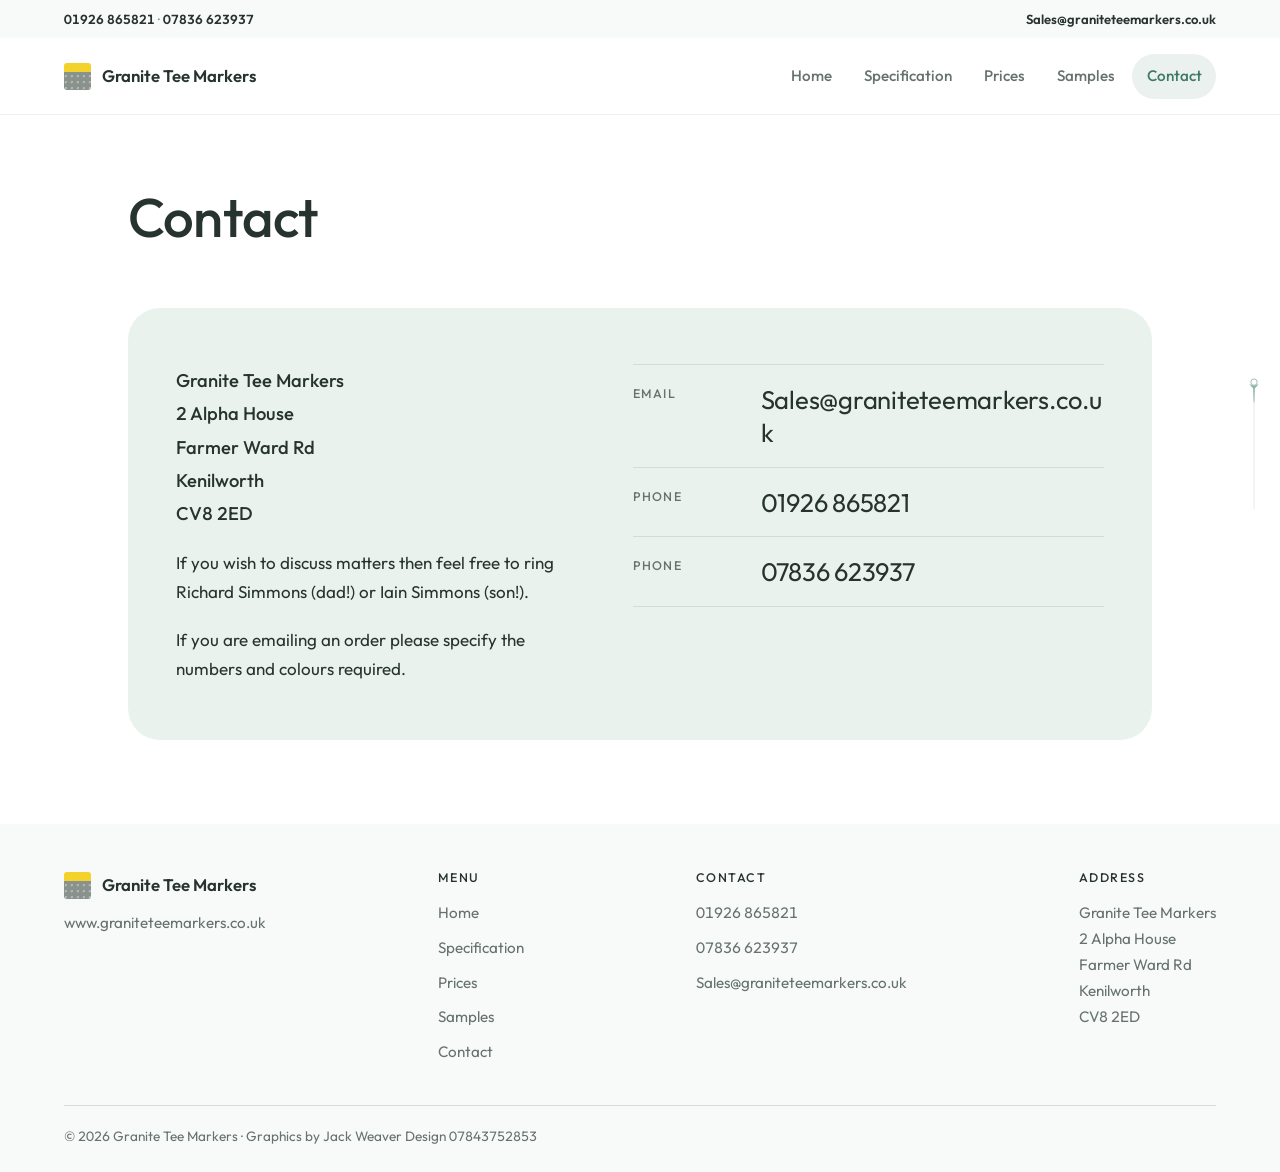
==== commit 986e1e82: "Update" ====
--- a/contact.html
+++ b/contact.html
@@ -29,4 +29,4 @@
 <li><a href="tel:01926865821">01926 865821</a></li><li><a href="tel:07836623937">07836 623937</a></li><li><a href="mailto:Sales@graniteteemarkers.co.uk">Sales@graniteteemarkers.co.uk</a></li></ul></div>
 <div><h2 class="foot-h">Address</h2><p class="foot-addr">Granite Tee Markers<br>2 Alpha House<br>Farmer Ward Rd<br>Kenilworth<br>CV8 2ED</p></div>
 </div>
-<div class="wrap copy">© 2026 Granite Tee Markers</div></footer><script src="site.js"></script></body></html>+<div class="wrap copy">© 2026 Granite Tee Markers · Graphics by Jack Weaver Design 07843752853</div></footer><script src="site.js"></script></body></html>
--- a/styles.css
+++ b/styles.css
@@ -523,3 +523,36 @@
 /* RAL Classic / BS 4800 colour chips on the Specification page (sRGB values for the named codes) */
 :root{--ral-9010:#F1ECE1;--ral-1003:#F9A800;--ral-3003:#861A22;--ral-3013:#972E25;--bs-18e53:#2569A1}
 .ral .chip{width:1.7rem;height:1.7rem;border:1px solid rgba(0,0,0,.18)}
+
+/* photo mosaic: one tall photo beside two landscape photos */
+.figmosaic{display:grid;grid-template-columns:minmax(0,1fr) minmax(0,1fr);gap:1rem;justify-self:start;width:100%;max-width:30rem;align-items:start}
+.figmosaic .fig{max-width:none}
+.figmosaic .fig.tall{grid-row:span 2;align-self:stretch;display:flex;flex-direction:column}
+.figmosaic .fig.tall .frame{flex:1;aspect-ratio:auto;position:relative;min-height:16rem}
+.figmosaic .fig.tall .frame img{position:absolute;inset:0;width:100%;height:100%;object-fit:cover}
+
+/* subtle hover motion: navigation links */
+.site-head .nav a{position:relative;transition:background-color .3s,color .3s,transform .3s cubic-bezier(.2,.7,.2,1)}
+.site-head .nav a::after{display:block;content:"";position:absolute;left:.9rem;right:.9rem;bottom:.3rem;height:2px;border-radius:2px;background:var(--accent);transform:scaleX(0);transform-origin:center;transition:transform .4s cubic-bezier(.2,.7,.2,1)}
+.site-head .nav a:hover{transform:translateY(-1px)}
+.site-head .nav a:hover::after{transform:scaleX(1)}
+.site-head .nav a[aria-current=page]::after{display:none}
+@media (max-width:64rem){.site-head .nav a::after{left:.3rem;right:.3rem}}
+
+/* subtle hover motion: buttons */
+.btn{position:relative;overflow:hidden;transition-property:transform,box-shadow,background-color,border-color;transition-duration:.3s;transition-timing-function:cubic-bezier(.2,.7,.2,1)}
+.btn::before{content:"";position:absolute;top:0;bottom:0;left:-60%;width:40%;background:linear-gradient(100deg,transparent,rgba(255,255,255,.28),transparent);transform:skewX(-20deg);transition:left .7s cubic-bezier(.2,.7,.2,1);pointer-events:none}
+.btn:hover{transform:translateY(-2px) scale(1.015)}
+.btn:hover::before{left:130%}
+.btn:active{transform:translateY(0) scale(.98);box-shadow:none;transition-duration:.1s}
+.btn.ghost::before{display:none}
+@media (prefers-reduced-motion:reduce){.btn::before{display:none}.site-head .nav a:hover{transform:none}}
+
+/* golf tee scroll slider: small, fixed to the right edge, wide screens only */
+.teeslide{display:none;position:fixed;right:max(.8rem,env(safe-area-inset-right,0px));top:50%;transform:translateY(-50%);width:1.6rem;height:9rem;z-index:30;cursor:pointer;touch-action:none;opacity:.55;transition:opacity .3s;--p:0}
+@media (min-width:64.01rem){.teeslide{display:block}}
+.teeslide[hidden]{display:none!important}
+.teeslide:hover,.teeslide:focus-visible,.teeslide.drag{opacity:1}
+.teeslide-line{position:absolute;left:50%;top:.8rem;bottom:.8rem;width:1px;background:var(--line-strong);transform:translateX(-50%)}
+.teeslide-thumb{position:absolute;left:50%;top:calc(var(--p) * (100% - 1.65rem));width:.9rem;height:1.65rem;transform:translateX(-50%);color:var(--accent);pointer-events:none}
+.teeslide-thumb svg{display:block;width:100%;height:100%;overflow:visible}
